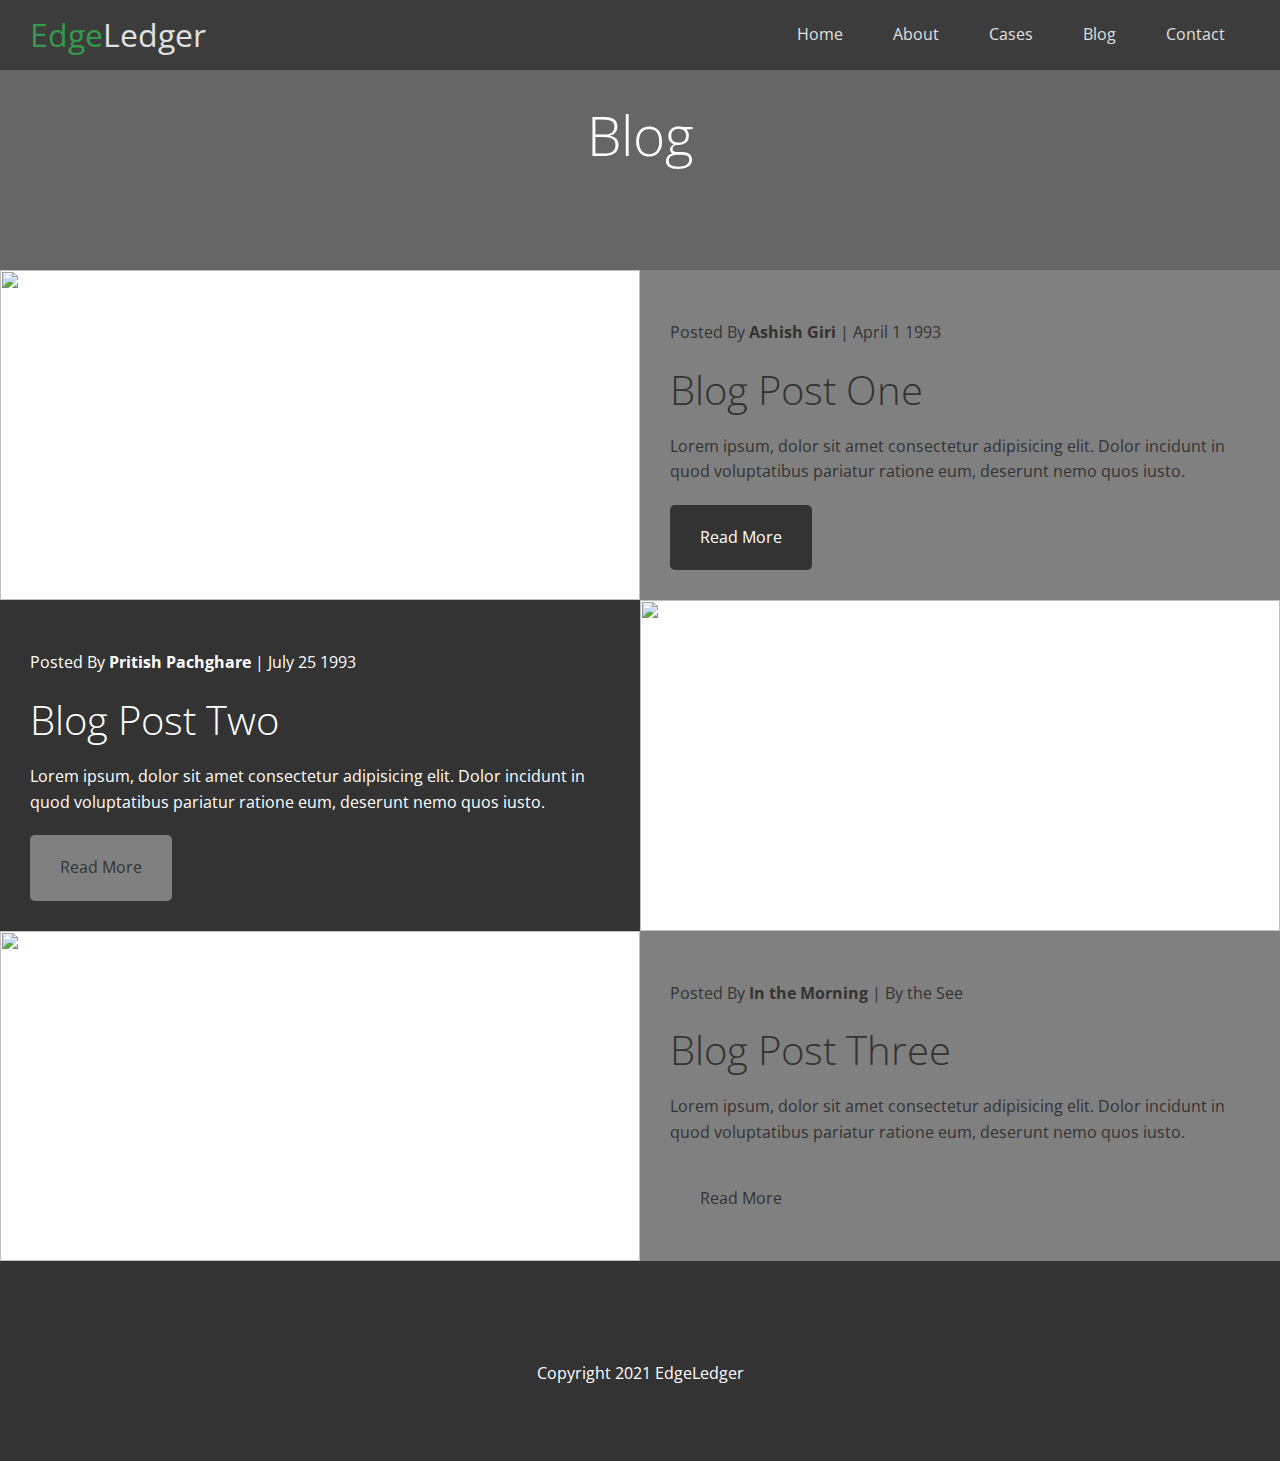
==== blog.html @ f6d0dac4 "a" ====
<!DOCTYPE html>
<html lang="en">
<head>
    <meta charset="UTF-8">
    <meta http-equiv="X-UA-Compatible" content="IE=edge">
    <meta name="viewport" content="width=device-width, initial-scale=1.0">
    <link rel="stylesheet" href="https://cdnjs.cloudflare.com/ajax/libs/font-awesome/5.15.3/css/all.min.css" integrity="sha512-iBBXm8fW90+nuLcSKlbmrPcLa0OT92xO1BIsZ+ywDWZCvqsWgccV3gFoRBv0z+8dLJgyAHIhR35VZc2oM/gI1w==" crossorigin="anonymous" referrerpolicy="no-referrer" />
    <link rel="stylesheet" href="/CSS/style.css">
    <link rel="stylesheet" href="/CSS/utilities.css">
    <title>Read Our Blog</title>
</head>
<body>
    <header class="hero blog">
        <div id="navbar" class="navbar top">
            <h1 class="Logo">
               <span class="text-primary"> <i class="fas fa-book-open"></i>
                Edge</span>Ledger
            </h1>
            <nav>
                <ul>
                    <li><a href="index.html">Home</a></li>
                    <li><a href="index.html#About">About</a></li>
                    <li><a href="index.html#Cases">Cases</a></li>
                    <li><a href="index.html#Blog">Blog</a></li>
                    <li><a href="index.html#Contact">Contact</a></li>
                </ul>
            </nav>
        </div>
        <div class="content">
            <h1>Blog</h1>
            
        </div>  

    </header>
    
<main>
    <article class="flex-columns">
        <div class="row">
            <div class="column">
                <div class="column-1">
                    <img src="/Images/IMG_1739 - Copy.JPG" alt="">
                </div>
            </div>
            <div class="column">
                <div class="column-2 bg-light">
                    <p class="meta">
                        <i class="fas fa-user"></i> Posted By <strong>Ashish Giri</strong> | April 1 1993
                    </p>
                    <h2> Blog Post One</h2>
                    <p>Lorem ipsum, dolor sit amet consectetur adipisicing elit. Dolor incidunt in quod voluptatibus pariatur ratione eum, deserunt nemo quos iusto.</p>
                    <a href="post.html" class="btn btn-dark">
                        <i class="fas fa-chevron"></i> Read More
                    </a>
                </div>
            </div>
        </div>
    </article>
    <article class="flex-columns flex-reverse">
        <div class="row">
            <div class="column">
                <div class="column-1">
                    <img src="/Images/IMG_1739 - Copy.JPG" alt="">
                </div>
            </div>
            <div class="column">
                <div class="column-2 bg-dark">
                    <p class="meta">
                        <i class="fas fa-user"></i> Posted By <strong>Pritish Pachghare</strong> | July 25 1993
                    </p>
                    <h2> Blog Post Two</h2>
                    <p>Lorem ipsum, dolor sit amet consectetur adipisicing elit. Dolor incidunt in quod voluptatibus pariatur ratione eum, deserunt nemo quos iusto.</p>
                    <a href="post.html" class="btn btn-light">
                        <i class="fas fa-chevron"></i> Read More
                    </a>
                </div>
            </div>
        </div>
    </article>
    <article class="flex-columns">
        <div class="row">
            <div class="column">
                <div class="column-1">
                    <img src="/Images/IMG_1739 - Copy.JPG" alt="">
                </div>
            </div>
            <div class="column">
                <div class="column-2 bg-light">
                    <p class="meta">
                        <i class="fas fa-user"></i> Posted By <strong>In the Morning</strong> | By the See                    </p>
                    <h2> Blog Post Three</h2>
                    <p>Lorem ipsum, dolor sit amet consectetur adipisicing elit. Dolor incidunt in quod voluptatibus pariatur ratione eum, deserunt nemo quos iusto.</p>
                    <a href="post.html" class="btn btn-light">
                        <i class="fas fa-chevron"></i> Read More
                    </a>
                </div>
            </div>
        </div>
    </article>
</main>

<script>
    const navbar = document.getElementById('navbar');
    let scrolled=false;
    window.onscroll = function() {
        if(window.pageYOffset > 100)   
        {
            navbar.classList.remove('top');
if(!scrolled){
    navbar.style.transform='translateY(-70px)';

}
setTimeout(function() {    
navbar.style.transform='translateY(0)';
scrolled= true;
}, 200);
}else{
            navbar.classList.add('top');
            scrolled= false;
        }
    }
</script>

 <footer class="footer bg-dark">
     <div class="social">
         <a href="#"><i class="fab fa-facebook fa-2x"></i></a>
         <a href="#"><i class="fab fa-twitter fa-2x"></i></a>
         <a href="#"><i class="fab fa-youtube fa-2x"></i></a>
         <a href="#"><i class="fab fa-linkedin fa-2x"></i></a>
     </div>
     <p>Copyright 2021 EdgeLedger</p>
 </footer>

</body>
</html>
---- CSS/style.css ----
@import url('https://fonts.googleapis.com/css2?family=Open+Sans:ital,wght@1,300;1,400&display=swap');


*{
    box-sizing: border-box;
    padding: 0;
    margin: 0;
}
body{
    font-family: 'Open sans', sans-serif;
    background:#fff;
    color: #333;
    line-height: 1.6;

}
ul {
    list-style: none;
    
}
a{
    color: #333;
    text-decoration: none;
}
h1,h2{
    font-weight: 300;
    line-height: 1.2;
}
p{
    margin: 10px 0;

}
img{
    width: 100%;
}
.navbar{
    display: flex;
    align-items:center;
    justify-content: space-between;
    background-color: #333;
    color: #fff;
    opacity: 0.8;
    width: 100%;
    height: 70px;
    position: fixed;
    top: 0px;
padding: 0 30px;
transition: 0.5s;
}
.navbar.top{
    
}
.navbar a{
    color: #fff;
    padding: 10px 20px;
    margin: 0 5px;
}
.navbar ul{
    display: flex;
}
.navbar a:hover{
    border-bottom: #28a745 2px solid;
}
.navbar .Logo {
    font-weight: 400;
}

/* Header */
.hero{
    background:url("../Images/IMG_1739\ -\ Copy.JPG") no-repeat center center/cover;
    height: 100vh;
    position: relative;
    color: #fff;
}
.hero.blog{
    background: url("../Images/IMG_1739\ -\ Copy.JPG") no-repeat center center/cover;
    height: 30vh;
}


.hero .content{
    display: flex;
    flex-direction: column;
    align-items: center;
    height: 100%;
    text-align: center;
    justify-content: center;
}
.hero .content h1{
    font-size: 55px;
}
.hero .content p{
    font-size: 23px;
    max-width: 600px;
    margin: 20px 0 30px;
}
.hero::before{
    content: '';
    position: absolute;
    top: 0;
    left: 0;
    width: 100%;
    height:100%;
    background: rgba(0,0,0,0.6);
}
.hero *{
    z-index: 10;
}
/* Icons */
.icons {
    padding: 30px;
}
.icons h3{
    font-weight: bold;
    margin-bottom: 15px;
}
.icons i{
    background-color: #28a745;
    border-radius: 50%;
    padding: 1rem;
    color: #fff;
    margin-bottom: 15px;

}
.cases img:hover{
    opacity: 0.7;
}
.team img{
    border-radius: 50%;
}
/* callback form */
.callback-form{
    width: 100%;
    padding: 20px 0;
}
.callback-form label {
    display: block;
    margin-bottom: 5px;
}
.callback-form .form-control{
    margin-bottom: 15px;
}
.callback-form input{
    width: 100%;
    padding: 4px;
    height: 40px;
    border: #f5f5f5 1px solid ;
}
.callback-form input:focus{
    color: #28a745;
}
.callback-form .btn{
    padding: 12px 0;
    margin-top: 20px;
}
/* Post */
.post{
    padding: 50px 30px;
}
.post h2{
 font-size: 40px;
    margin-bottom: 20px;
    padding-bottom: 10px;
    border-bottom: #ccc solid 1px;
}
.post.meta{
    margin-bottom: 30px;
}
.post img{
    width: 300px;
    border-radius: 50%;
    display: block;
    margin: 0 auto 30px;
}
/* Footer */
.footer{
    display: flex;
    flex-direction: column;
    text-align: center;
    align-items: center;
    justify-content: center;
    height: 200px;
}
.footer a{
    color: #fff;
}
.footer a:hover{
    color: #28a745;
    
}

.footer .social > *{
    margin-right: 30px;
}
/* Mobile */
@media(max-width:768px){
    .navbar{
        flex-direction: column;
       height: 120px;
       padding: 20px;
    }

.navbar a{
    padding: 10px 10px;
    margin: 0 3px;
}
.flex-items{
    flex-direction: column;

}
.flex-columns .column, .flex-grid .column{
    flex: 100%;
    max-width: 100%;

}
.team img{
    width: 70%;
}
}
---- CSS/utilities.css ----
/* Text color */
.text-primary{
    color: #28a745;
}
.text-secondary{
    color: #0284d0;
}
/* btn */
.btn{
    
cursor:pointer;
display: inline-block;
padding: 20px 30px;
background: #28a745;
color: #fff;
border: none;
border-radius: 5px;
}
.btn:hover{
    opacity: 0.9;
}
.btn-primary, .bg-primary  {
    background: #28a745;
    color: #fff;
}
.btn-secondary, .bg-secondary {
    background: #0284d0;
    color: #fff;
}
.btn-dark, .bg-dark {
    background: #333;
    color: #fff;
}
.btn-light, .bg-light {
    background: grey;
    color: #333;
}
.btn-outline{
    background: transparent;
    border: 1px solid #fff;
}
.flex-items{
    display: flex;
    text-align: center;
    justify-content: center;
    height: 100%;
}
.flex-items >div{
    padding: 20px;
}
/* Flex column */
.flex-columns.flex-reverse .row{
    flex-direction: row-reverse;

}
.flex-columns .row{
display: flex;
flex-direction: row;
flex-wrap: wrap;
width: 100%;
}

.flex-columns .column{
    display: flex;
    flex-direction: column;
    flex-basis: 100%;
    flex: 1;
}
.flex-columns .column .column-1,
.flex-columns .column .column-2{
    height: 100%;
}
.flex-columns img{
    height: 100%;
    width: 100%;
    object-fit: cover;
}
.flex-columns .column-2{ 
    display: flex;
    flex-direction: column;
    align-items: flex-start;
    justify-content: center;
    padding: 30px;

}
.flex-columns h2{
    font-size: 40px;
font-weight: 100;
}
.flex-columns h3{
    margin-bottom: 10px;
}
.flex-columns p{
    margin: 20px 0;
}
/* section Header */
.section-header{
    padding: 30px;
    display: flex;
    flex-direction: column;
    align-items: center;
    text-align: center;
    justify-content: center;

}
.section-header h2{
    font-size: 40px;
    margin: 20px 0;
}
.section-padding{
    padding: 20px 20px 40px;

}
/* Flex grid */
.flex-grid .row{
    display: flex;
    flex-wrap: wrap;
    padding: 0 4px;
}
.flex-grid .column{
    flex: 25%;
    max-width: 25%;
    padding: 0 4px;
}
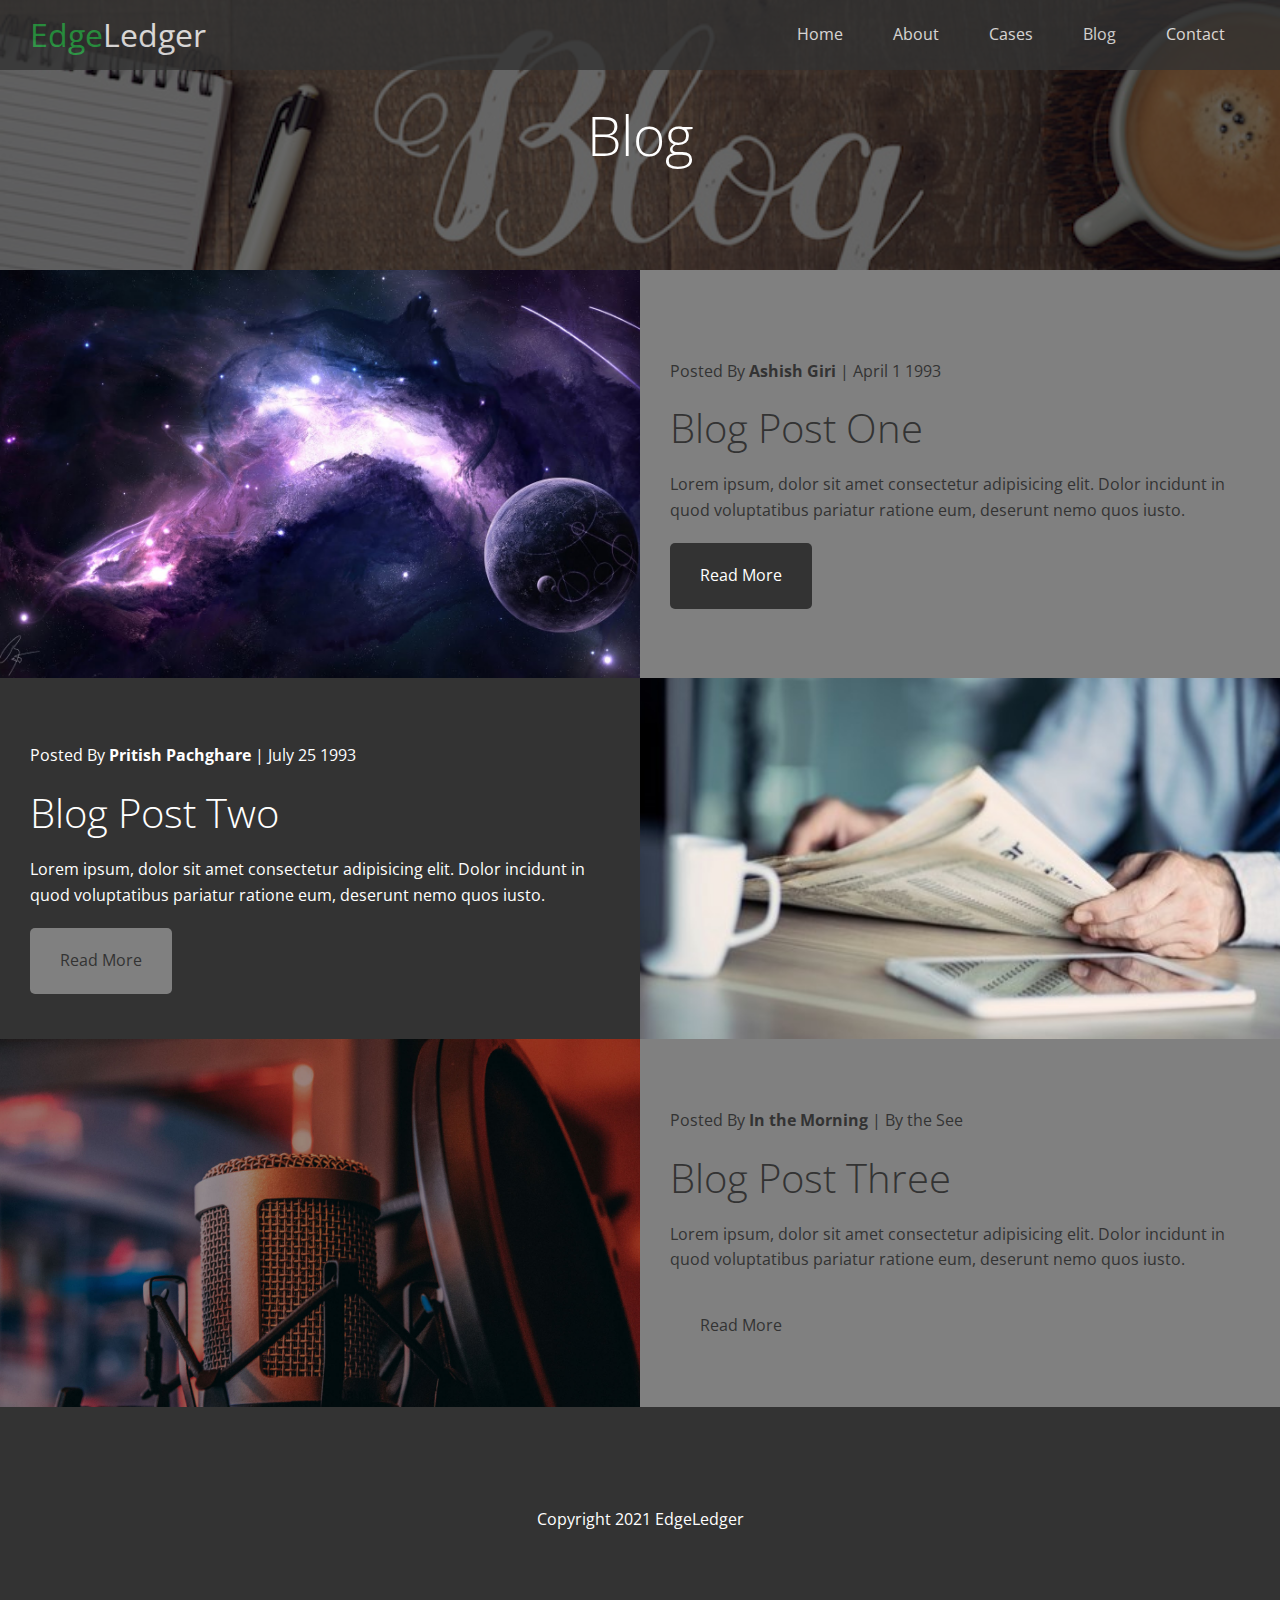
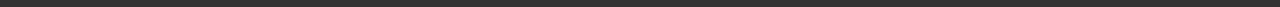
==== commit bc58877b: "final changes" ====
--- a/blog.html
+++ b/blog.html
@@ -19,7 +19,7 @@
             <nav>
                 <ul>
                     <li><a href="index.html">Home</a></li>
-                    <li><a href="index.html#About">About</a></li>
+                    <li><a href="index.html#about">About</a></li>
                     <li><a href="index.html#Cases">Cases</a></li>
                     <li><a href="index.html#Blog">Blog</a></li>
                     <li><a href="index.html#Contact">Contact</a></li>
@@ -38,7 +38,7 @@
         <div class="row">
             <div class="column">
                 <div class="column-1">
-                    <img src="/Images/IMG_1739 - Copy.JPG" alt="">
+                    <img src="/Images/blog/blog 3.jpg" alt="">
                 </div>
             </div>
             <div class="column">
@@ -59,7 +59,7 @@
         <div class="row">
             <div class="column">
                 <div class="column-1">
-                    <img src="/Images/IMG_1739 - Copy.JPG" alt="">
+                    <img src="/Images/blog/blog 6.jpg" alt="">
                 </div>
             </div>
             <div class="column">
@@ -80,7 +80,7 @@
         <div class="row">
             <div class="column">
                 <div class="column-1">
-                    <img src="/Images/IMG_1739 - Copy.JPG" alt="">
+                    <img src="/Images/blog/blog 2.jpg" alt="">
                 </div>
             </div>
             <div class="column">
--- a/CSS/style.css
+++ b/CSS/style.css
@@ -66,13 +66,13 @@
 
 /* Header */
 .hero{
-    background:url("../Images/IMG_1739\ -\ Copy.JPG") no-repeat center center/cover;
+    background:url("../Images/home/Home.jpg") no-repeat center center/cover;
     height: 100vh;
     position: relative;
     color: #fff;
 }
 .hero.blog{
-    background: url("../Images/IMG_1739\ -\ Copy.JPG") no-repeat center center/cover;
+    background: url("../Images/blog/blog.jpg") no-repeat center center/cover;
     height: 30vh;
 }
 
